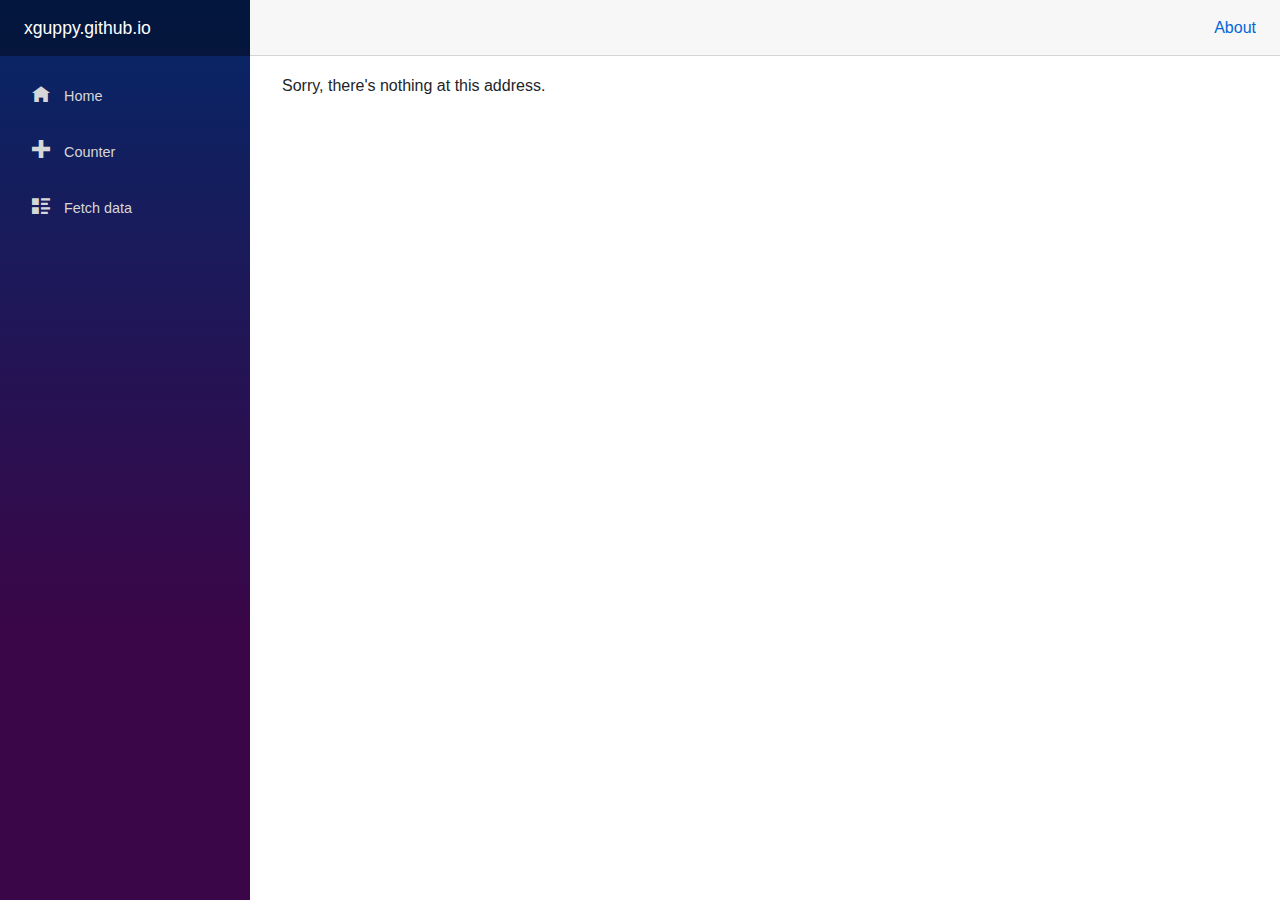
==== index.html @ 05689348 "Deploying to gh-pages from @ xguppy/xguppy.github.io@f4ba9883170221b31b401195196467dae108e855 🚀" ====
<!DOCTYPE html>
<html>

<head>
    <meta charset="utf-8" />
    <meta name="viewport" content="width=device-width, initial-scale=1.0, maximum-scale=1.0, user-scalable=no" />
    <title>xguppy.github.io</title>
    <base href="/" />
    <link href="css/bootstrap/bootstrap.min.css" rel="stylesheet" type="text/css" />
    <link href="css/app.css" rel="stylesheet" type="text/css" />
    <link href="xguppy.github.io.styles.css" rel="stylesheet" type="text/css" />
</head>

<body>
    <div id="app">Loading...</div>

    <div id="blazor-error-ui">
        An unhandled error has occurred.
        <a href="" class="reload">Reload</a>
        <a class="dismiss">🗙</a>
    </div>
    <script src="_framework/blazor.webassembly.js"></script>
</body>

</html>
---- css/app.css ----
@import url('open-iconic/font/css/open-iconic-bootstrap.min.css');

html, body {
    font-family: 'Helvetica Neue', Helvetica, Arial, sans-serif;
}

a, .btn-link {
    color: #0366d6;
}

.btn-primary {
    color: #fff;
    background-color: #1b6ec2;
    border-color: #1861ac;
}

.content {
    padding-top: 1.1rem;
}

.valid.modified:not([type=checkbox]) {
    outline: 1px solid #26b050;
}

.invalid {
    outline: 1px solid red;
}

.validation-message {
    color: red;
}

#blazor-error-ui {
    background: lightyellow;
    bottom: 0;
    box-shadow: 0 -1px 2px rgba(0, 0, 0, 0.2);
    display: none;
    left: 0;
    padding: 0.6rem 1.25rem 0.7rem 1.25rem;
    position: fixed;
    width: 100%;
    z-index: 1000;
}

    #blazor-error-ui .dismiss {
        cursor: pointer;
        position: absolute;
        right: 0.75rem;
        top: 0.5rem;
    }
---- xguppy.github.io.styles.css ----
/* /Shared/MainLayout.razor.rz.scp.css */
.page[b-76a7vuodh7] {
    position: relative;
    display: flex;
    flex-direction: column;
}

.main[b-76a7vuodh7] {
    flex: 1;
}

.sidebar[b-76a7vuodh7] {
    background-image: linear-gradient(180deg, rgb(5, 39, 103) 0%, #3a0647 70%);
}

.top-row[b-76a7vuodh7] {
    background-color: #f7f7f7;
    border-bottom: 1px solid #d6d5d5;
    justify-content: flex-end;
    height: 3.5rem;
    display: flex;
    align-items: center;
}

    .top-row[b-76a7vuodh7]  a, .top-row .btn-link[b-76a7vuodh7] {
        white-space: nowrap;
        margin-left: 1.5rem;
    }

    .top-row a:first-child[b-76a7vuodh7] {
        overflow: hidden;
        text-overflow: ellipsis;
    }

@media (max-width: 640.98px) {
    .top-row:not(.auth)[b-76a7vuodh7] {
        display: none;
    }

    .top-row.auth[b-76a7vuodh7] {
        justify-content: space-between;
    }

    .top-row a[b-76a7vuodh7], .top-row .btn-link[b-76a7vuodh7] {
        margin-left: 0;
    }
}

@media (min-width: 641px) {
    .page[b-76a7vuodh7] {
        flex-direction: row;
    }

    .sidebar[b-76a7vuodh7] {
        width: 250px;
        height: 100vh;
        position: sticky;
        top: 0;
    }

    .top-row[b-76a7vuodh7] {
        position: sticky;
        top: 0;
        z-index: 1;
    }

    .main > div[b-76a7vuodh7] {
        padding-left: 2rem !important;
        padding-right: 1.5rem !important;
    }
}
/* /Shared/NavMenu.razor.rz.scp.css */
.navbar-toggler[b-bdxr3dakg4] {
    background-color: rgba(255, 255, 255, 0.1);
}

.top-row[b-bdxr3dakg4] {
    height: 3.5rem;
    background-color: rgba(0,0,0,0.4);
}

.navbar-brand[b-bdxr3dakg4] {
    font-size: 1.1rem;
}

.oi[b-bdxr3dakg4] {
    width: 2rem;
    font-size: 1.1rem;
    vertical-align: text-top;
    top: -2px;
}

.nav-item[b-bdxr3dakg4] {
    font-size: 0.9rem;
    padding-bottom: 0.5rem;
}

    .nav-item:first-of-type[b-bdxr3dakg4] {
        padding-top: 1rem;
    }

    .nav-item:last-of-type[b-bdxr3dakg4] {
        padding-bottom: 1rem;
    }

    .nav-item[b-bdxr3dakg4]  a {
        color: #d7d7d7;
        border-radius: 4px;
        height: 3rem;
        display: flex;
        align-items: center;
        line-height: 3rem;
    }

.nav-item[b-bdxr3dakg4]  a.active {
    background-color: rgba(255,255,255,0.25);
    color: white;
}

.nav-item[b-bdxr3dakg4]  a:hover {
    background-color: rgba(255,255,255,0.1);
    color: white;
}

@media (min-width: 641px) {
    .navbar-toggler[b-bdxr3dakg4] {
        display: none;
    }

    .collapse[b-bdxr3dakg4] {
        /* Never collapse the sidebar for wide screens */
        display: block;
    }
}
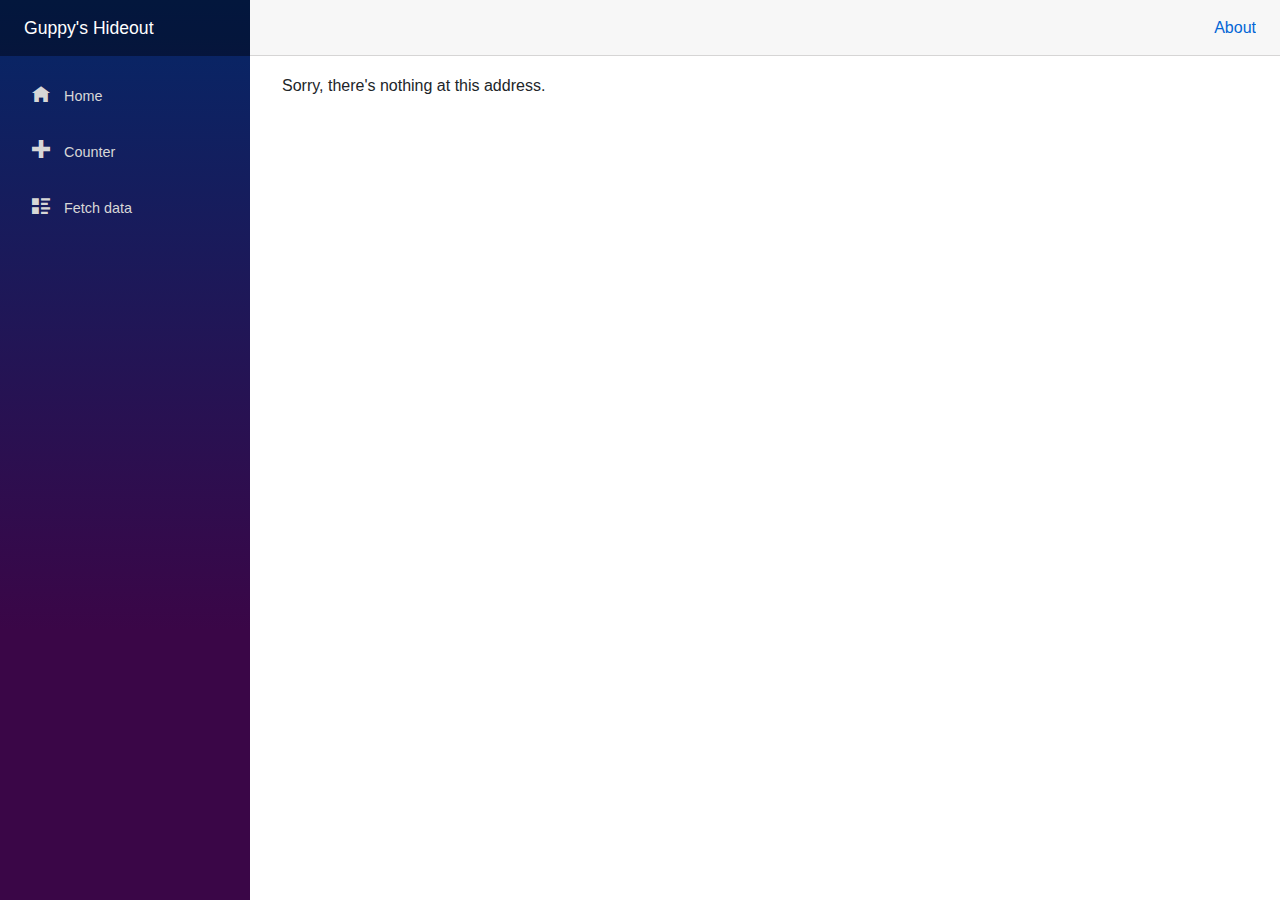
==== commit aebb823c: "Deploying to gh-pages from @ xguppy/xguppy.github.io@f0c9128af6e9c69239a0d684b93926f1fe71b659 🚀" ====
--- a/index.html
+++ b/index.html
@@ -4,7 +4,7 @@
 <head>
     <meta charset="utf-8" />
     <meta name="viewport" content="width=device-width, initial-scale=1.0, maximum-scale=1.0, user-scalable=no" />
-    <title>xguppy.github.io</title>
+    <title>Guppy's Hideout</title>
     <base href="/" />
     <link href="css/bootstrap/bootstrap.min.css" rel="stylesheet" type="text/css" />
     <link href="css/app.css" rel="stylesheet" type="text/css" />
